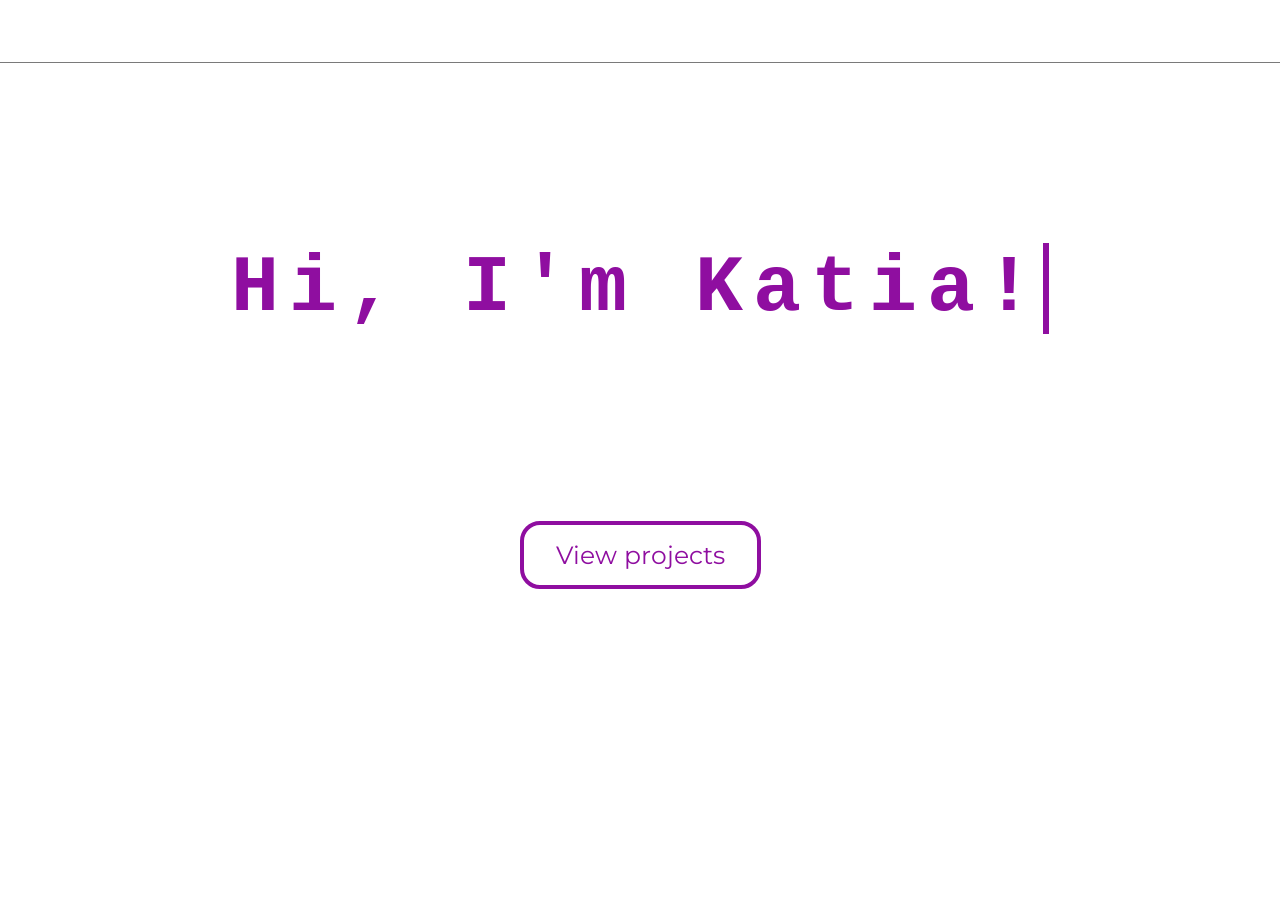
==== index.html @ d2e31b7b "initial commit" ====
<!DOCTYPE html>
<html>
    <head>
        <title>Katia Ventouri</title>
        <link rel="stylesheet" href="css/style.css">
        <meta charset="UTF-8" />
        <meta name="viewport" content="width=device-width, initial-scale=1.0" />
        <link rel="preconnect" href="https://fonts.googleapis.com">
        <link rel="preconnect" href="https://fonts.gstatic.com" crossorigin>
        <link href="https://fonts.googleapis.com/css2?family=Montserrat:ital,wght@0,100..900;1,100..900&display=swap" rel="stylesheet">
    </head>
    <body>
        <!--<div class="background">-->
            <header>
                <nav class="navbar">
                    <ul class="nav-list">
                        <li><a href="index.html">Home</a></li>
                        <li><a href="about.html">About</a></li>
                        <li><a href="projects.html">Projects</a></li>
                        <li><a href="cv.html">CV</a></li>
                    </ul>
                </nav>
            </header>
            
            <div class="overlay"></div>
            <main>
                <div class="content">
                    <h1 id="hello-text">Hi, I'm Katia!</h1>
                    <p id="welcome-text">Welcome to my cybersecurity portfolio. This website showcases my projects, <br> 
                        technical labs and ongoing work as I develop practical skills in <br>
                        information security and related technologies.</p>
                    </div>
                    <a href="projects.html" id="view-btn">View projects</a>
                </main>
            
            <footer>
                <p class="footer-text">© Katia Ventouri</p>
            </footer>
        </div>
        </body>
        </html>
---- css/style.css ----
html {
    font-size: 62.5%;
    font-family: 'Montserrat', sans-serif;
    height: 100%;
}

:root {
    --primary-bg-color:#1C1C1C;
    --primary-color: #8f0ea0; 
}

*{
    margin: 0;
    padding: 0;
    box-sizing: border-box;
}

body{
    overflow: hidden;
    min-height: 100vh;
    display: flex;
    flex-direction: column;
}
.background {
    background-image: url(../img/background.jpg);
    position: fixed;
    inset: 0;
    z-index: -1;
}

.overlay{
    background-color: rgba(43, 43, 43, 0.8);
    inset: 0;
}

main{
    flex: 1;
}
.navbar {
    display: flex;
    position: sticky;
    align-items: center;
    justify-content: center;
    top: 0px;
    background-size: cover;
    color: white;
    padding: 2rem 4rem;
    border-bottom: 1px solid rgb(122, 122, 122);
}

.nav-list {
    display: flex;
    list-style: none;
}

.nav-list li a {
    font-size: 1.8rem;
    margin-right: 2.5rem;
    text-decoration: none;
    color: white;
    transition: color 0.3s ease-in-out;
}

.nav-list li a:hover {
    color: var(--primary-color);
            /* Change the color on hover */
}

.content{
    display: flex;
    flex-direction: column;
    align-items: center;
}

#hello-text{
    display: fit-content;
    margin-top: 20vh;
    margin-bottom: 5vh;
    font-size:  8rem;
    letter-spacing: 1rem;
    font-family: 'Courier New', Courier, monospace;
    border-right: 0.6rem solid;
    width: fit-content;
    overflow: hidden;
    color:var(--primary-color);
    animation: 
        typing 2s steps(14),
        blink .5s step-end infinite alternate;
    white-space: nowrap;
}

#welcome-text{
    font-size: 2rem;
    color: white;
    text-align: center;
}

#view-btn{
    font-size: 2.5rem;
    background-color: transparent; /* Green */  
    border: 4px solid var(--primary-color);  
    border-radius: 2rem;
    color: var(--primary-color);    
    padding: 1.5rem 3.2rem;    
    text-align: center;    
    text-decoration: none;    
    display: block;    
    cursor: pointer;
    place-items: center;
    margin: 7rem auto auto auto;
    width: fit-content;
    /*margin-left: auto;
    margin-right: auto;*/
}

footer {
    font-size: 1.5rem;
    padding: 3.5rem;
    color: white;
    text-align: center;
    background-color: transparent;
    position: fixed;
    bottom: 0;
    width: 100%;
}


/*   Animation         */

@keyframes blink {
    50% { border-color: transparent }
}

@keyframes typing {
    from { width: 0 }
    to {width: 15ch}
}

/*    Madia Styles      */ 

/*Modile*/
@media (max-width: 768px) {    
    
}

/*Tablet*/
@media (max-width: 1024px) {    
    
}
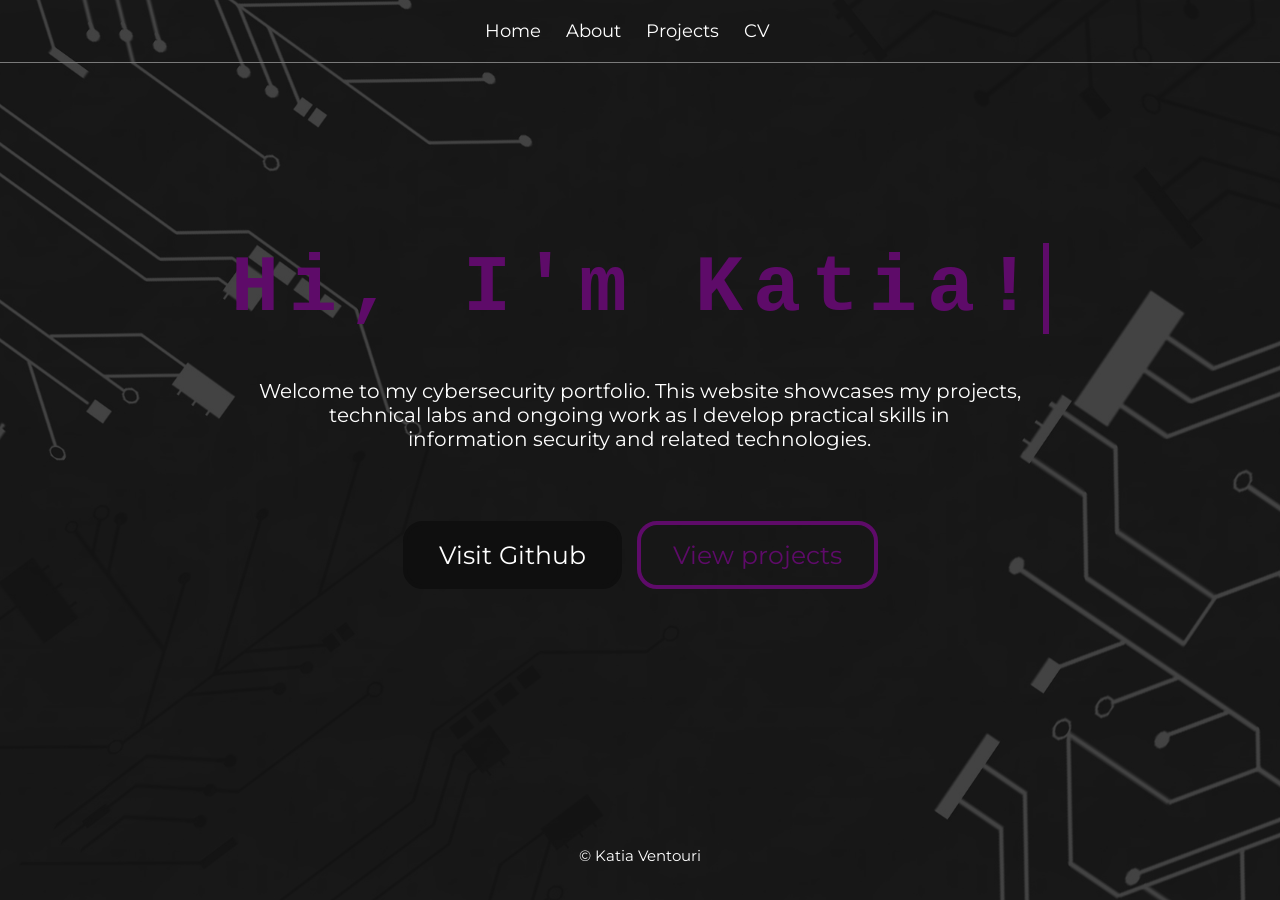
==== commit a4747a75: "Main commit" ====
--- a/index.html
+++ b/index.html
@@ -10,7 +10,8 @@
         <link href="https://fonts.googleapis.com/css2?family=Montserrat:ital,wght@0,100..900;1,100..900&display=swap" rel="stylesheet">
     </head>
     <body>
-        <!--<div class="background">-->
+        <div class="background">
+            <div class="overlay"></div>
             <header>
                 <nav class="navbar">
                     <ul class="nav-list">
@@ -21,21 +22,23 @@
                     </ul>
                 </nav>
             </header>
-            
-            <div class="overlay"></div>
+
             <main>
                 <div class="content">
                     <h1 id="hello-text">Hi, I'm Katia!</h1>
-                    <p id="welcome-text">Welcome to my cybersecurity portfolio. This website showcases my projects, <br> 
-                        technical labs and ongoing work as I develop practical skills in <br>
-                        information security and related technologies.</p>
-                    </div>
+                    <p id="welcome-text">Welcome to my cybersecurity portfolio. This website showcases my projects, <br>
+                                        technical labs and ongoing work as I develop practical skills in <br>
+                                        information security and related technologies.</p>
+                </div>
+                <div id="btns-container">
+                    <a href="https://github.com/KatVent" id="github-btn">Visit Github</a>
                     <a href="projects.html" id="view-btn">View projects</a>
-                </main>
+                </div>
+            </main>
             
             <footer>
                 <p class="footer-text">© Katia Ventouri</p>
             </footer>
         </div>
         </body>
-        </html>+        </html>
--- a/css/style.css
+++ b/css/style.css
@@ -6,7 +6,7 @@
 
 :root {
     --primary-bg-color:#1C1C1C;
-    --primary-color: #8f0ea0; 
+    --primary-color: #5e0b69;
 }
 
 *{
@@ -22,20 +22,37 @@
     flex-direction: column;
 }
 .background {
+    position: relative;
+    width: 100%;
+    min-height: 100vh;
     background-image: url(../img/background.jpg);
-    position: fixed;
-    inset: 0;
-    z-index: -1;
+    background-size: cover;
+    background-position: center;
 }
 
 .overlay{
-    background-color: rgba(43, 43, 43, 0.8);
-    inset: 0;
+    position: absolute;
+    top: 0;
+    left: 0;
+    width: 100%;
+    height: 100%;
+    background-color: rgba(20, 20, 20, 0.8);
+    pointer-events: none;
+    z-index: 0;
+}
+
+header,main,footer{
+    z-index: 2;
+    position:relative;
 }
 
 main{
-    flex: 1;
-}
+    display: flex;
+    flex-direction: column;
+    align-items: center;
+    overflow: scroll;
+}
+
 .navbar {
     display: flex;
     position: sticky;
@@ -63,8 +80,26 @@
 
 .nav-list li a:hover {
     color: var(--primary-color);
-            /* Change the color on hover */
-}
+    text-decoration: underline;
+    /* Change the color on hover */
+}
+
+footer{
+    height: 3.5rem;
+}
+
+.footer-text {
+    font-size: 1.5rem;
+    padding: 3.5rem;
+    color: white;
+    text-align: center;
+    background-color: transparent;
+    position: fixed;
+    bottom: 0;
+    width: 100%;
+}
+
+           /*  ----------  MAIN PAGE  ----------  */
 
 .content{
     display: flex;
@@ -95,37 +130,73 @@
     text-align: center;
 }
 
+#btns-container{
+    display: flex;
+    justify-content: center;
+    width: 100%;
+    gap: 15px;
+    margin-top: 7rem;
+}
+
+#github-btn{
+    font-size: 2.5rem;
+    background-color: rgb(15, 15, 15);  
+    border: 4px solid rgb(15, 15, 15);  
+    border-radius: 2rem;
+    color: white;    
+    padding: 1.5rem 3.2rem;    
+    text-align: center;    
+    text-decoration: none;    
+    display: flex;    
+    cursor: pointer;
+    width: fit-content;
+}
+
+#github-btn:hover{
+    background-color: transparent;  
+    border: 4px solid white;  
+}
+
 #view-btn{
     font-size: 2.5rem;
-    background-color: transparent; /* Green */  
+    background-color: transparent;  
     border: 4px solid var(--primary-color);  
     border-radius: 2rem;
     color: var(--primary-color);    
     padding: 1.5rem 3.2rem;    
     text-align: center;    
     text-decoration: none;    
-    display: block;    
+    display: flex;    
     cursor: pointer;
-    place-items: center;
-    margin: 7rem auto auto auto;
     width: fit-content;
-    /*margin-left: auto;
-    margin-right: auto;*/
-}
-
-footer {
-    font-size: 1.5rem;
-    padding: 3.5rem;
-    color: white;
-    text-align: center;
-    background-color: transparent;
-    position: fixed;
-    bottom: 0;
-    width: 100%;
-}
-
-
-/*   Animation         */
+}
+
+#view-btn:hover{
+
+    background-color: var(--primary-color);
+    color: white;
+}
+
+            /*  ----------  ABOUT PAGE  ----------  */
+
+.about-content{
+    margin-left: 25rem;
+    margin-right: 25rem;
+}
+
+.page-header{
+    color: white;
+    font-size: 3rem;
+    margin-top: 8rem;
+    margin-bottom: 3rem;
+}
+
+.page-par{
+    color: white;
+    font-size: 1.8rem;
+}
+
+            /*  ----------  ANIMATION  ----------  */
 
 @keyframes blink {
     50% { border-color: transparent }
@@ -136,14 +207,53 @@
     to {width: 15ch}
 }
 
-/*    Madia Styles      */ 
+         /*  ----------  MEDIA STYLES  ----------  */ 
 
 /*Modile*/
-@media (max-width: 768px) {    
+@media (max-width: 767px) {    
+    html{
+        font-size: 52%;
+    }
+
+    #hello-text{
+        width: 100%;
+        max-width: 8ch;
+        font-size: 6.5rem;
+        white-space: normal;
+        margin-top: 10vh;
+    }
+
+    #btns-container{
+        flex-direction: column;
+        align-items: center;
+        
+    }
+
+   .about-content{
+        margin-left: 3rem;
+        margin-right: 3rem;
+    }
+    .page-header{
+        color: white;
+        font-size: 3rem;
+        margin-top: 5rem;
+        margin-bottom: 2rem;
+    }
+}
+
+/*Tablet*/
+@media (min-width: 768px) and (max-width: 1023px) {    
     
-}
-
-/*Tablet*/
-@media (max-width: 1024px) {    
-    
-}
+    #hello-text{
+        font-size: 6.2rem;
+    }
+
+    #welcome-text{
+        font-size: 1.9rem;
+    }
+
+    .about-content{
+        margin-left: 15rem;
+        margin-right: 15rem;
+    }
+}
